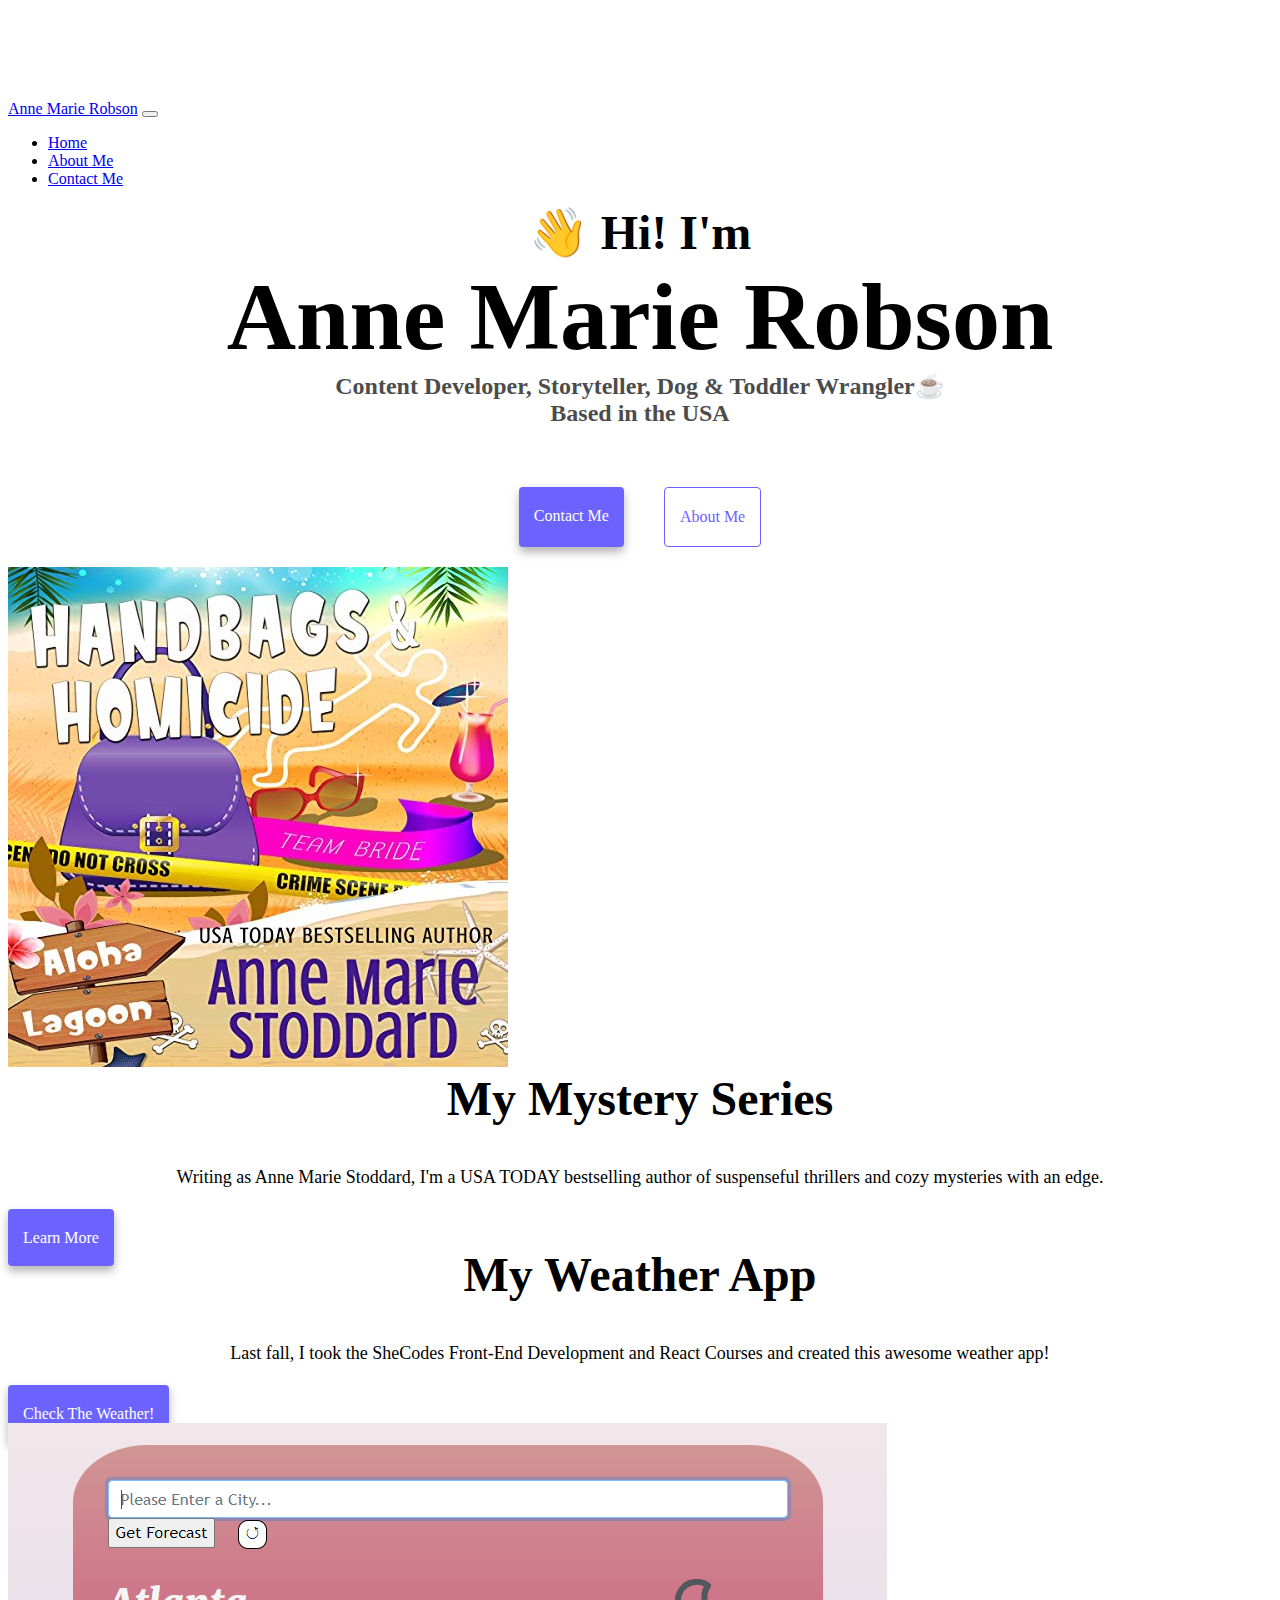
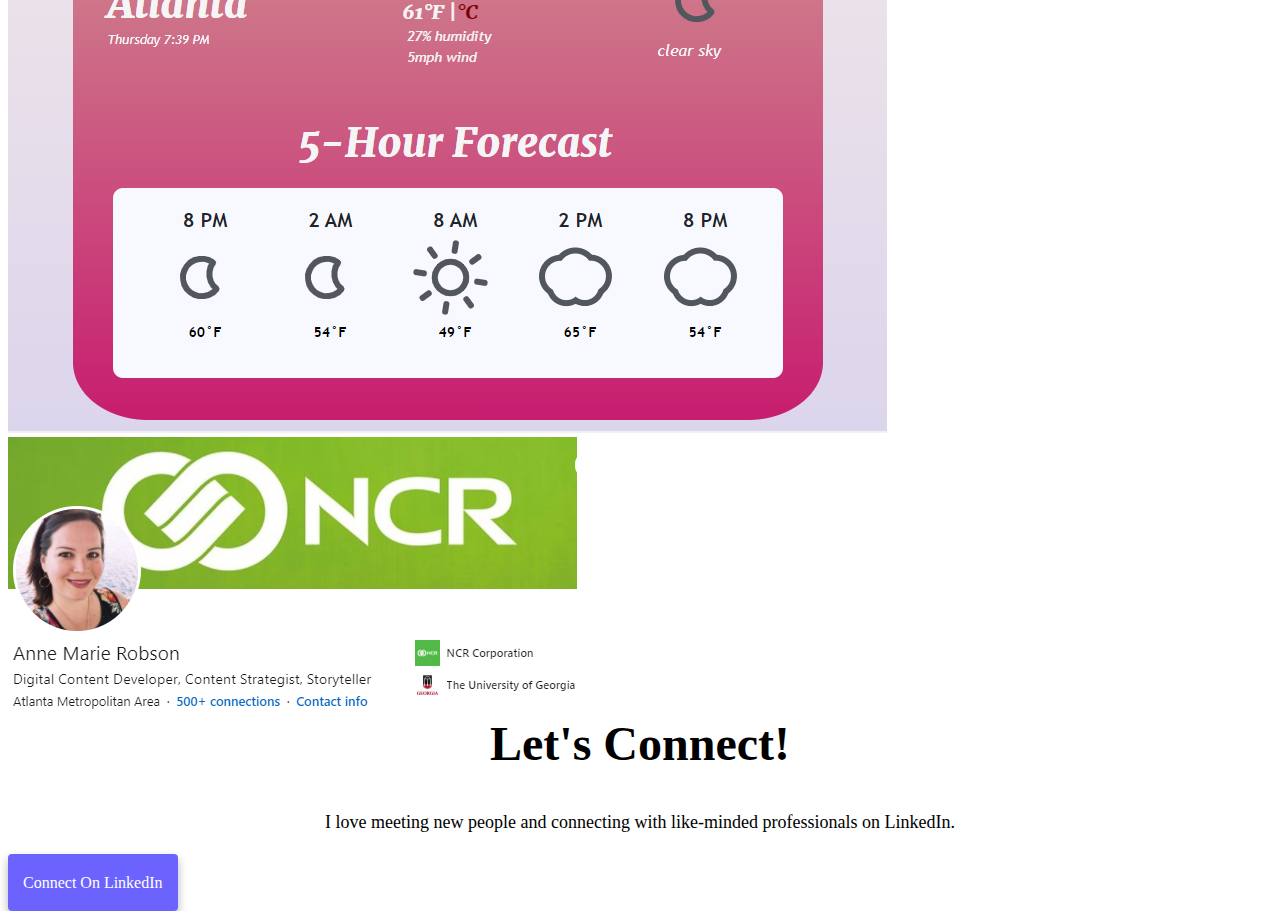
==== index.html @ 596a25dc "Updated image link in HTML" ====
<!DOCTYPE html>
<html lang="en">
  <head>
    <script
      type="text/javascript"
      src="https://codesandbox.io/public/sse-hooks/sse-hooks.e56ff94f429f544c6c7aed41e9b064f1.js"
    ></script>
    <script
      type="text/javascript"
      src="https://codesandbox.io/static/js/banner.bab7510b3.js"
    ></script>

    <meta charset="UTF-8" />
    <meta http-equiv="X-UA-Compatible" content="IE=edge" />
    <meta name="viewport" content="width=device-width, initial-scale=1.0" />
    <title>Anne Marie Robson</title>
    <link
      href="https://cdn.jsdelivr.net/npm/bootstrap@5.0.0-beta2/dist/css/bootstrap.min.css"
      rel="stylesheet"
      integrity="sha384-BmbxuPwQa2lc/FVzBcNJ7UAyJxM6wuqIj61tLrc4wSX0szH/Ev+nYRRuWlolflfl"
      crossorigin="anonymous"
    />
    <script
      src="https://cdn.jsdelivr.net/npm/bootstrap@5.0.0-beta2/dist/js/bootstrap.bundle.min.js"
      integrity="sha384-b5kHyXgcpbZJO/tY9Ul7kGkf1S0CWuKcCD38l8YkeH8z8QjE0GmW1gYU5S9FOnJ0"
      crossorigin="anonymous"
    ></script>
    <link rel="stylesheet" href="style.css" />
  </head>
  <body>
    <nav class="navbar navbar-expand-lg navbar-light bg-light fixed-top">
      <div class="container">
        <a class="navbar-brand" href="index.html">Anne Marie Robson</a>
        <button
          class="navbar-toggler"
          type="button"
          data-bs-toggle="collapse"
          data-bs-target="#navbarNav"
          aria-controls="navbarNav"
          aria-expanded="false"
          aria-label="Toggle navigation"
        >
          <span class="navbar-toggler-icon"></span>
        </button>
        <div class="collapse navbar-collapse" id="navbarNav">
          <ul class="navbar-nav">
            <li class="nav-item">
              <a
                class="nav-link"
                aria-current="page"
                href="index.html"
                target="_blank"
                >Home</a
              >
            </li>
            <li class="nav-item">
              <a
                class="nav-link"
                aria-current="page"
                href="about.html
                    "
                target="_blank"
                >About Me</a
              >
            </li>
            <li class="nav-item">
              <a
                class="nav-link"
                aria-current="page"
                href="about.html#contact"
                target="_blank"
                >Contact Me</a
              >
            </li>
          </ul>
        </div>
      </div>
    </nav>
    <h2 class="text-center">👋 Hi! I'm</h2>
    <h1 class="text-center">Anne Marie Robson</h1>
    <h3 class="text-center">
      Content Developer, Storyteller, Dog & Toddler Wrangler☕
    </h3>
    <h3 class="text-center">Based in the USA</h3>
    <div class="navigation-links mb-5">
      <a href="about.html#contact" class="primary-link">Contact me</a>
      <a href="about.html" class="secondary-link">About me</a>
    </div>
    <div class="container">
      <div class="row">
        <div class="col-6">
          <img src="images/handbags-audio.jpg" class="img-fluid rounded" />
        </div>
        <div class="col-6">
          <h2 class="mb-3">My Mystery Series</h2>
          <p>
            Writing as Anne Marie Stoddard, I'm a USA TODAY bestselling author
            of suspenseful thrillers and cozy mysteries with an edge.
          </p>
          <div class="mt-5">
            <a href="https://www.amstoddardbooks.com/" class="primary-link"
              >Learn More</a
            >
          </div>
        </div>
      </div>
      <div class="row mt-5">
        <div class="col-6">
          <h2 class="mb-3">My Weather App</h2>
          <p>
            Last fall, I took the SheCodes Front-End Development and React
            Courses and created this awesome weather app!
          </p>
          <div class="mt-5">
            <a
              href="https://happy-engelbart-cab167.netlify.app/"
              class="primary-link"
              >Check the Weather!</a
            >
          </div>
        </div>
        <div class="col-6">
          <img src="images/weatherapp.PNG" class="img-fluid rounded" />
        </div>
      </div>
      <div class="row mt-5">
        <div class="col-6">
          <img src="images/linkedin.PNG" class="img-fluid rounded" />
        </div>
        <div class="col-6">
          <h2 class="mb-3">Let's Connect!</h2>
          <p>
            I love meeting new people and connecting with like-minded
            professionals on LinkedIn.
          </p>
          <div class="mt-5">
            <a href="#" class="primary-link">Connect on LinkedIn</a>
          </div>
        </div>
      </div>
    </div>
  </body>
</html>
---- style.css ----
:root {
  --primary-color: #6c63ff;
  --secondary-color: #f5f2fe;
  --box-shadow: 0 5px 10px rgba(0, 0, 0, 0.3);
}
body {
  margin-top: 100px;
}
h1,
h2,
h3 {
  text-align: center;
  margin: 0;
}
h1 {
  font-size: 96px;
}
h2 {
  font-size: 48px;
}
h3 {
  font-size: 24px;
  opacity: 0.7;
}
p {
  padding: 20px;
  font-size: 18px;
  line-height: 1.5;
  text-align: center;
}

.content {
  display: block;
}
.homepage-link {
  color: var(--primary-color);
  text-align: center;
  display: block;
}
.email-link {
  display: flex;
  justify-content: center;
  color: var(--primary-color);
  font-size: 28px;
  text-decoration: none;
}

.email-link:hover {
  text-decoration: underline;
}
.navigation-links {
  display: flex;
  margin-top: 40px;
  justify-content: center;
}

.navigation-links a {
  margin: 20px;
  border-radius: 4px;
  padding: 20px 15px;
  text-decoration: none;
  text-transform: capitalize;
}
.contact-link {
  background: var(--primary-color);
  box-shadow: var(--box-shadow);
  color: white;
}
.about-link {
  color: var(--primary-color);
  border: 1px solid var(--primary-color);
}
.primary-link {
  border-radius: 4px;
  padding: 20px 15px;
  text-decoration: none;
  text-transform: capitalize;
  background: var(--primary-color);
  box-shadow: var(--box-shadow);
  color: white;
}
.secondary-link {
  border-radius: 4px;
  padding: 20px 15px;
  text-decoration: none;
  text-transform: capitalize;
  color: var(--primary-color);
  border: 1px solid var(--primary-color);
}
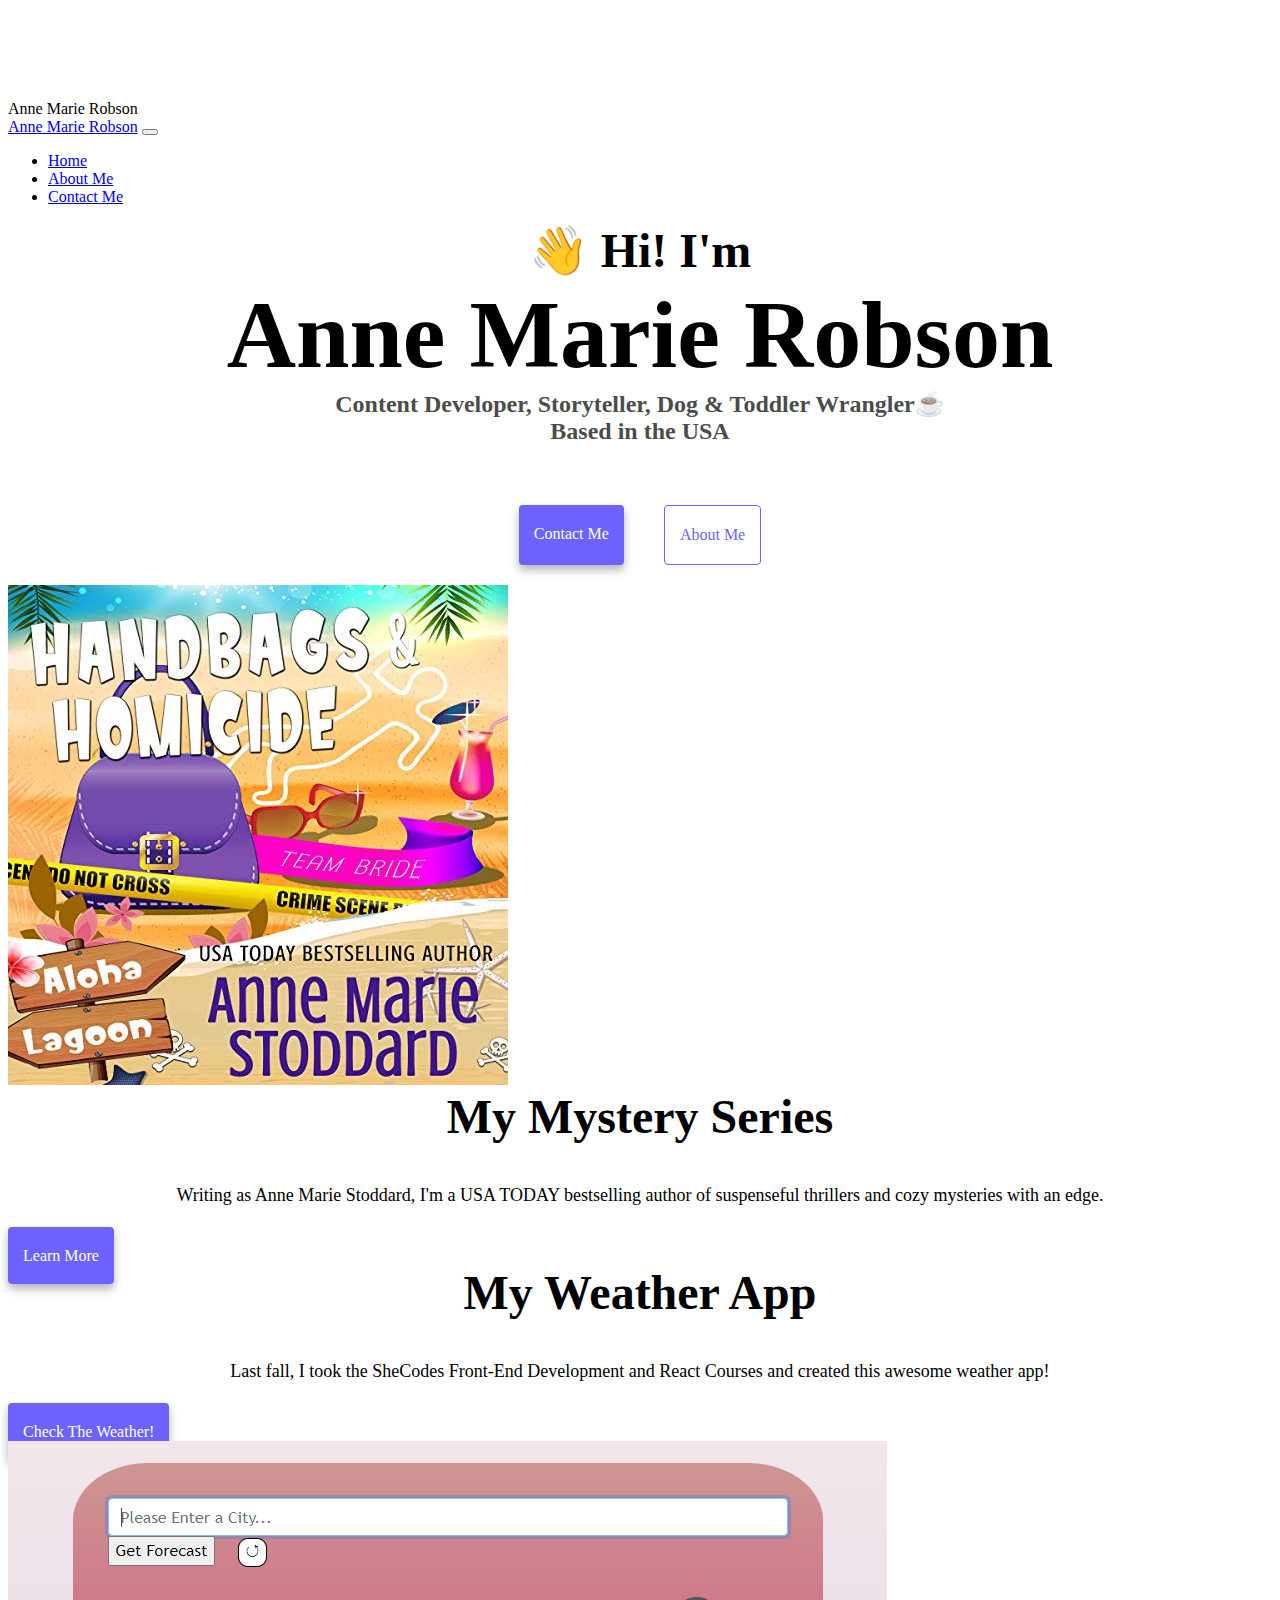
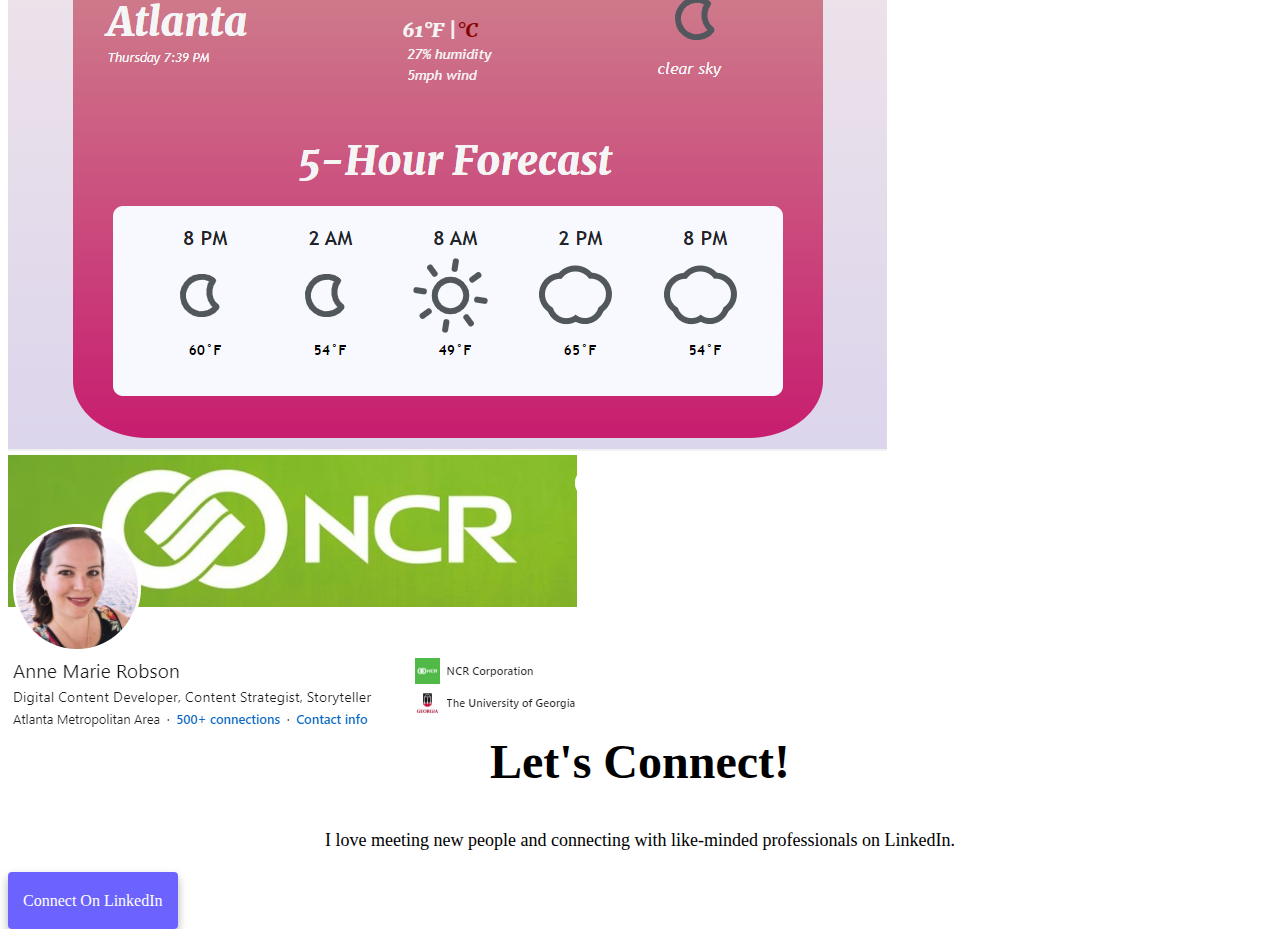
==== commit c21c42f5: "SEO" ====
--- a/index.html
+++ b/index.html
@@ -13,6 +13,7 @@
     <meta charset="UTF-8" />
     <meta http-equiv="X-UA-Compatible" content="IE=edge" />
     <meta name="viewport" content="width=device-width, initial-scale=1.0" />
+    <meta name="description" content="Anne Marie Robson is a content developer, content strategist, and storyteller based in Atlanta, Georgia. Contact her to learn more about her books and how she can help you refine your content strategy."
     <title>Anne Marie Robson</title>
     <link
       href="https://cdn.jsdelivr.net/npm/bootstrap@5.0.0-beta2/dist/css/bootstrap.min.css"
@@ -83,29 +84,46 @@
     </h3>
     <h3 class="text-center">Based in the USA</h3>
     <div class="navigation-links mb-5">
-      <a href="about.html#contact" class="primary-link">Contact me</a>
-      <a href="about.html" class="secondary-link">About me</a>
+      <a
+        href="about.html#contact"
+        class="primary-link"
+        title="Contact Anne Marie Robson"
+        >Contact me</a
+      >
+      <a
+        href="about.html"
+        class="secondary-link"
+        title="About Anne Marie Robson"
+        >About me</a
+      >
     </div>
     <div class="container">
       <div class="row">
-        <div class="col-6">
-          <img src="images/handbags-audio.jpg" class="img-fluid rounded" />
+        <div class="col-sm-6">
+          <img
+            src="images/handbags-audio.jpg"
+            alt="Handbags & Homicide Mystery Novel"
+            class="img-fluid rounded d-none d-sm-block"
+          />
         </div>
-        <div class="col-6">
+        <div class="col-sm-6">
           <h2 class="mb-3">My Mystery Series</h2>
           <p>
             Writing as Anne Marie Stoddard, I'm a USA TODAY bestselling author
             of suspenseful thrillers and cozy mysteries with an edge.
           </p>
           <div class="mt-5">
-            <a href="https://www.amstoddardbooks.com/" class="primary-link"
+            <a
+              href="https://www.amstoddardbooks.com/"
+              class="primary link project-link"
+              title="Learn More about Anne Marie Stoddard's Books"
               >Learn More</a
             >
           </div>
         </div>
       </div>
       <div class="row mt-5">
-        <div class="col-6">
+        <div class="col-sm-6">
           <h2 class="mb-3">My Weather App</h2>
           <p>
             Last fall, I took the SheCodes Front-End Development and React
@@ -114,18 +132,27 @@
           <div class="mt-5">
             <a
               href="https://happy-engelbart-cab167.netlify.app/"
-              class="primary-link"
+              class="primary link project-link"
+              title="Weather App Project"
               >Check the Weather!</a
             >
           </div>
         </div>
-        <div class="col-6">
-          <img src="images/weatherapp.PNG" class="img-fluid rounded" />
+        <div class="col-sm-6">
+          <img
+            src="images/weatherapp.PNG"
+            class="img-fluid rounded d-none d-sm-block"
+            alt="Weather App Project"
+          />
         </div>
       </div>
       <div class="row mt-5">
-        <div class="col-6">
-          <img src="images/linkedin.PNG" class="img-fluid rounded" />
+        <div class="col-sm-6">
+          <img
+            src="images/linkedin.PNG"
+            class="img-fluid rounded d-none d-sm-block"
+            alt="LinkedIn Profile"
+          />
         </div>
         <div class="col-6">
           <h2 class="mb-3">Let's Connect!</h2>
@@ -134,7 +161,12 @@
             professionals on LinkedIn.
           </p>
           <div class="mt-5">
-            <a href="#" class="primary-link">Connect on LinkedIn</a>
+            <a
+              href="https://www.linkedin.com/in/am-robson/"
+              class="primary link project-link"
+              title="Connect on Linked"
+              >Connect on LinkedIn</a
+            >
           </div>
         </div>
       </div>
--- a/style.css
+++ b/style.css
@@ -32,6 +32,7 @@
 .content {
   display: block;
 }
+
 .homepage-link {
   color: var(--primary-color);
   text-align: center;
@@ -70,7 +71,8 @@
   color: var(--primary-color);
   border: 1px solid var(--primary-color);
 }
-.primary-link {
+.primary-link,
+.project-link {
   border-radius: 4px;
   padding: 20px 15px;
   text-decoration: none;
@@ -87,3 +89,9 @@
   color: var(--primary-color);
   border: 1px solid var(--primary-color);
 }
+
+@media (max-width: 576px) .project-link {
+  display: block;
+  text-align: center;
+  margin: 0 20px;
+}
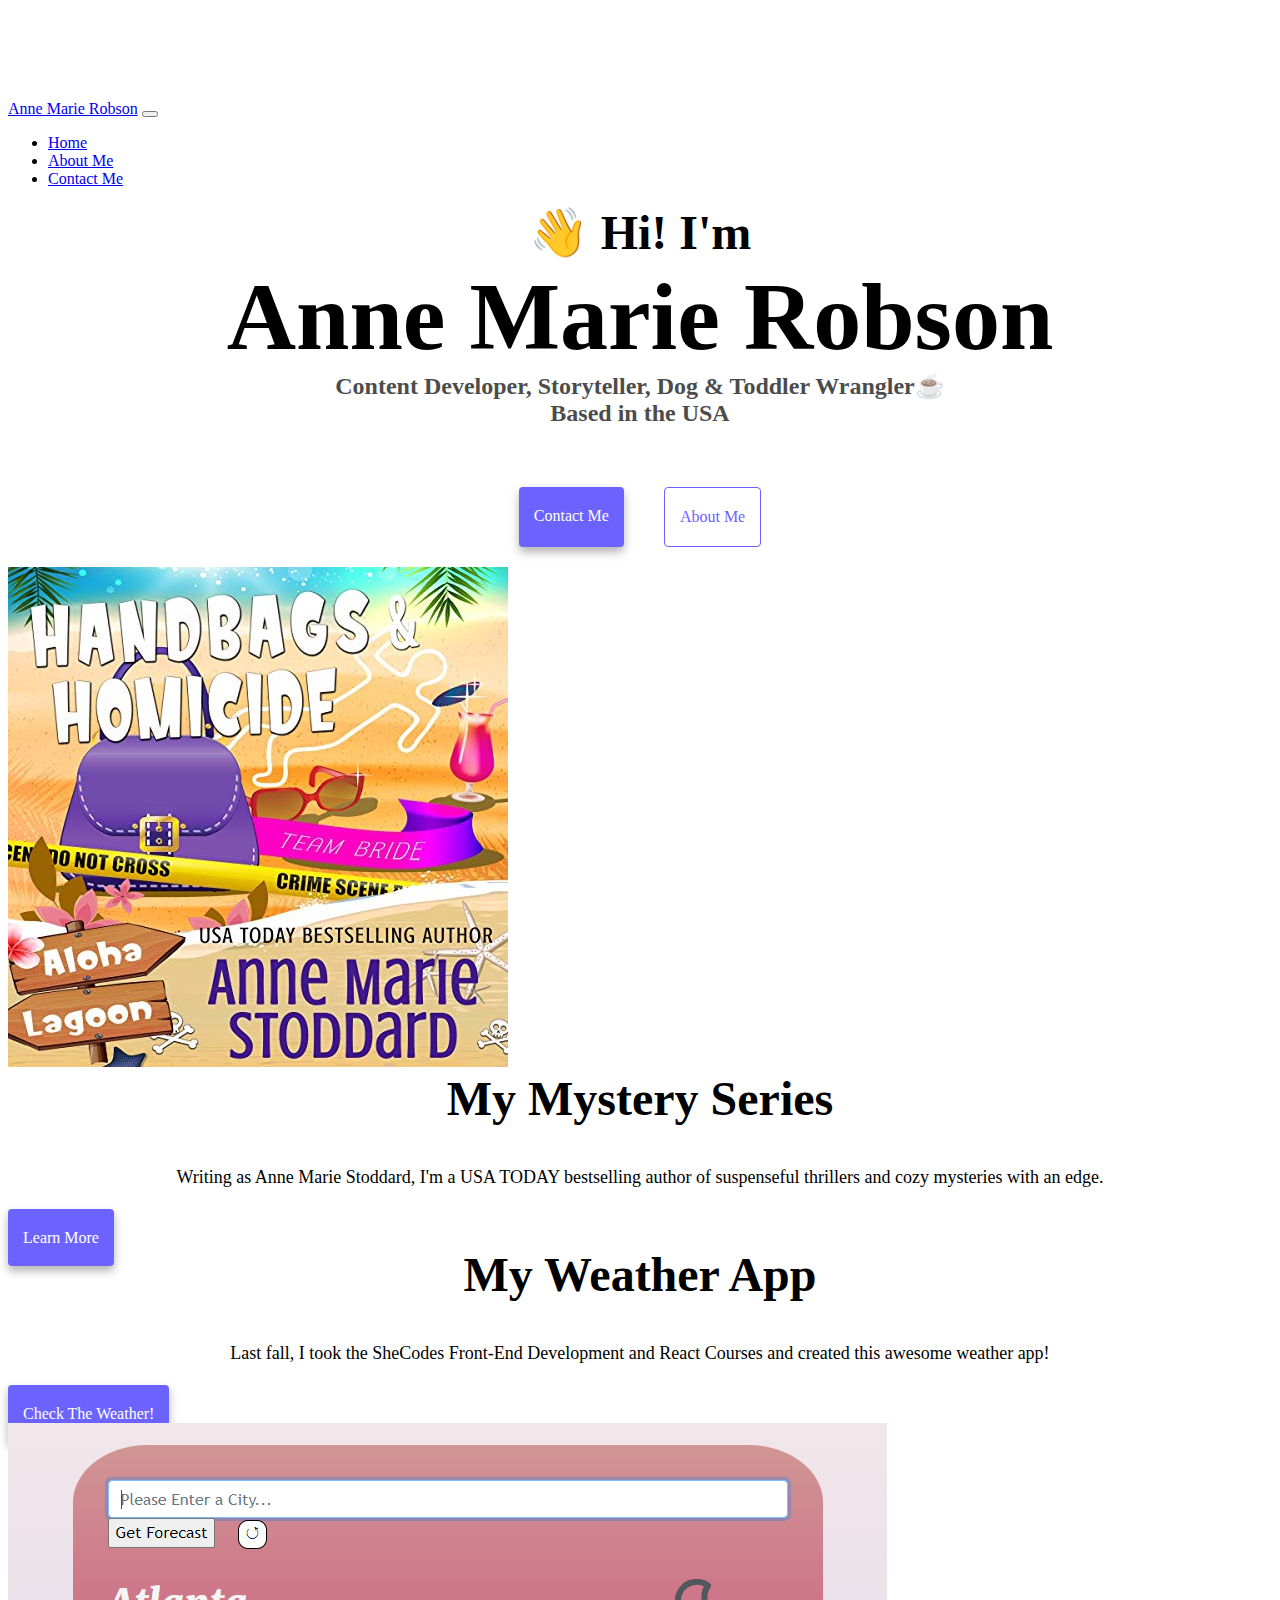
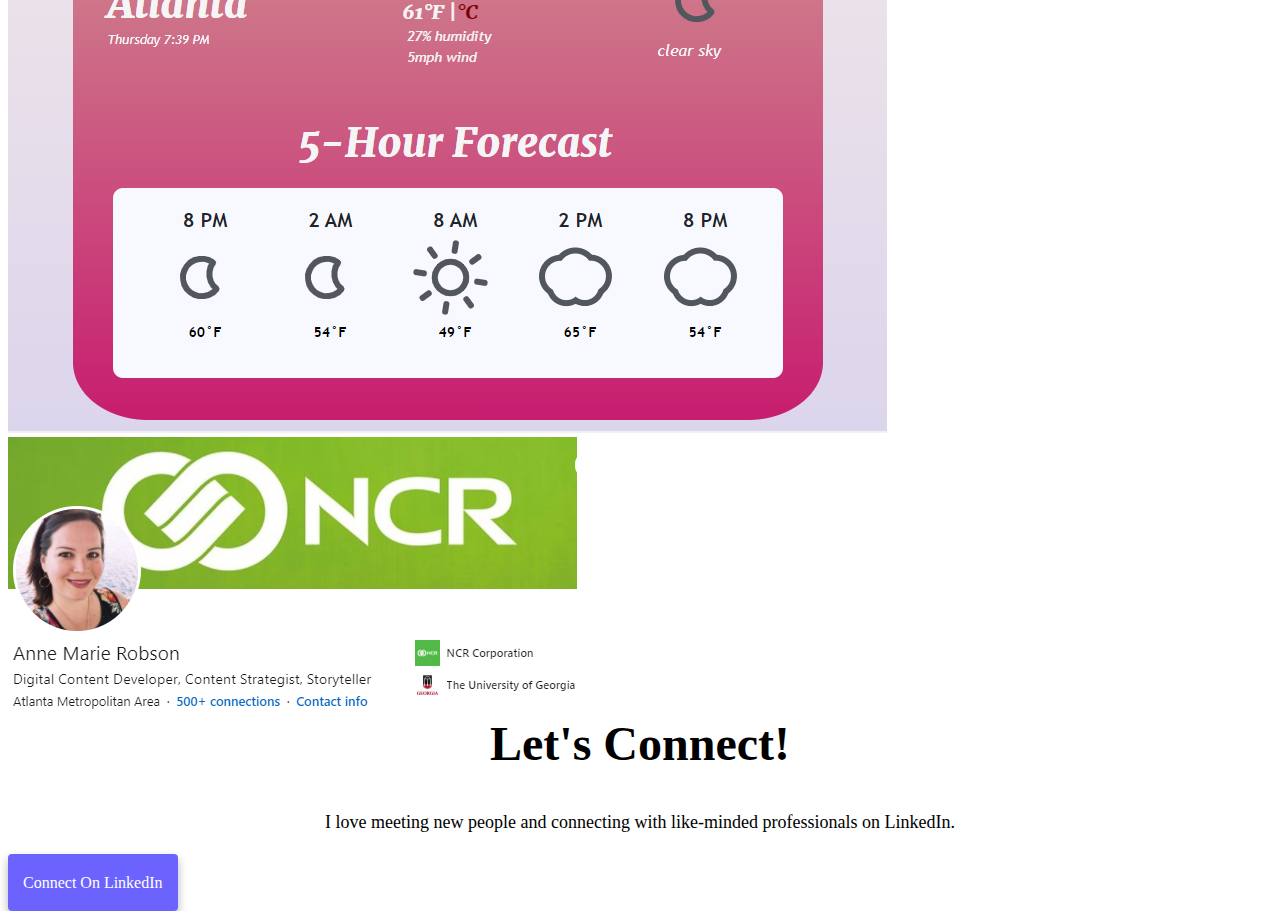
==== commit c2011c71: "Fixed broken HTML in site header" ====
--- a/index.html
+++ b/index.html
@@ -13,7 +13,10 @@
     <meta charset="UTF-8" />
     <meta http-equiv="X-UA-Compatible" content="IE=edge" />
     <meta name="viewport" content="width=device-width, initial-scale=1.0" />
-    <meta name="description" content="Anne Marie Robson is a content developer, content strategist, and storyteller based in Atlanta, Georgia. Contact her to learn more about her books and how she can help you refine your content strategy."
+    <meta
+      name="description"
+      content="Anne Marie Robson is a content developer, content strategist, and storyteller based in Atlanta, Georgia. Contact her to learn more about her books and how she can help you refine your content strategy."
+    />
     <title>Anne Marie Robson</title>
     <link
       href="https://cdn.jsdelivr.net/npm/bootstrap@5.0.0-beta2/dist/css/bootstrap.min.css"
@@ -154,7 +157,7 @@
             alt="LinkedIn Profile"
           />
         </div>
-        <div class="col-6">
+        <div class="col-sm-6">
           <h2 class="mb-3">Let's Connect!</h2>
           <p>
             I love meeting new people and connecting with like-minded
--- a/style.css
+++ b/style.css
@@ -90,8 +90,10 @@
   border: 1px solid var(--primary-color);
 }
 
-@media (max-width: 576px) .project-link {
-  display: block;
-  text-align: center;
-  margin: 0 20px;
+@media (max-width: 576px) {
+  .project-link {
+    display: block;
+    text-align: center;
+    margin: 0 20px;
+  }
 }
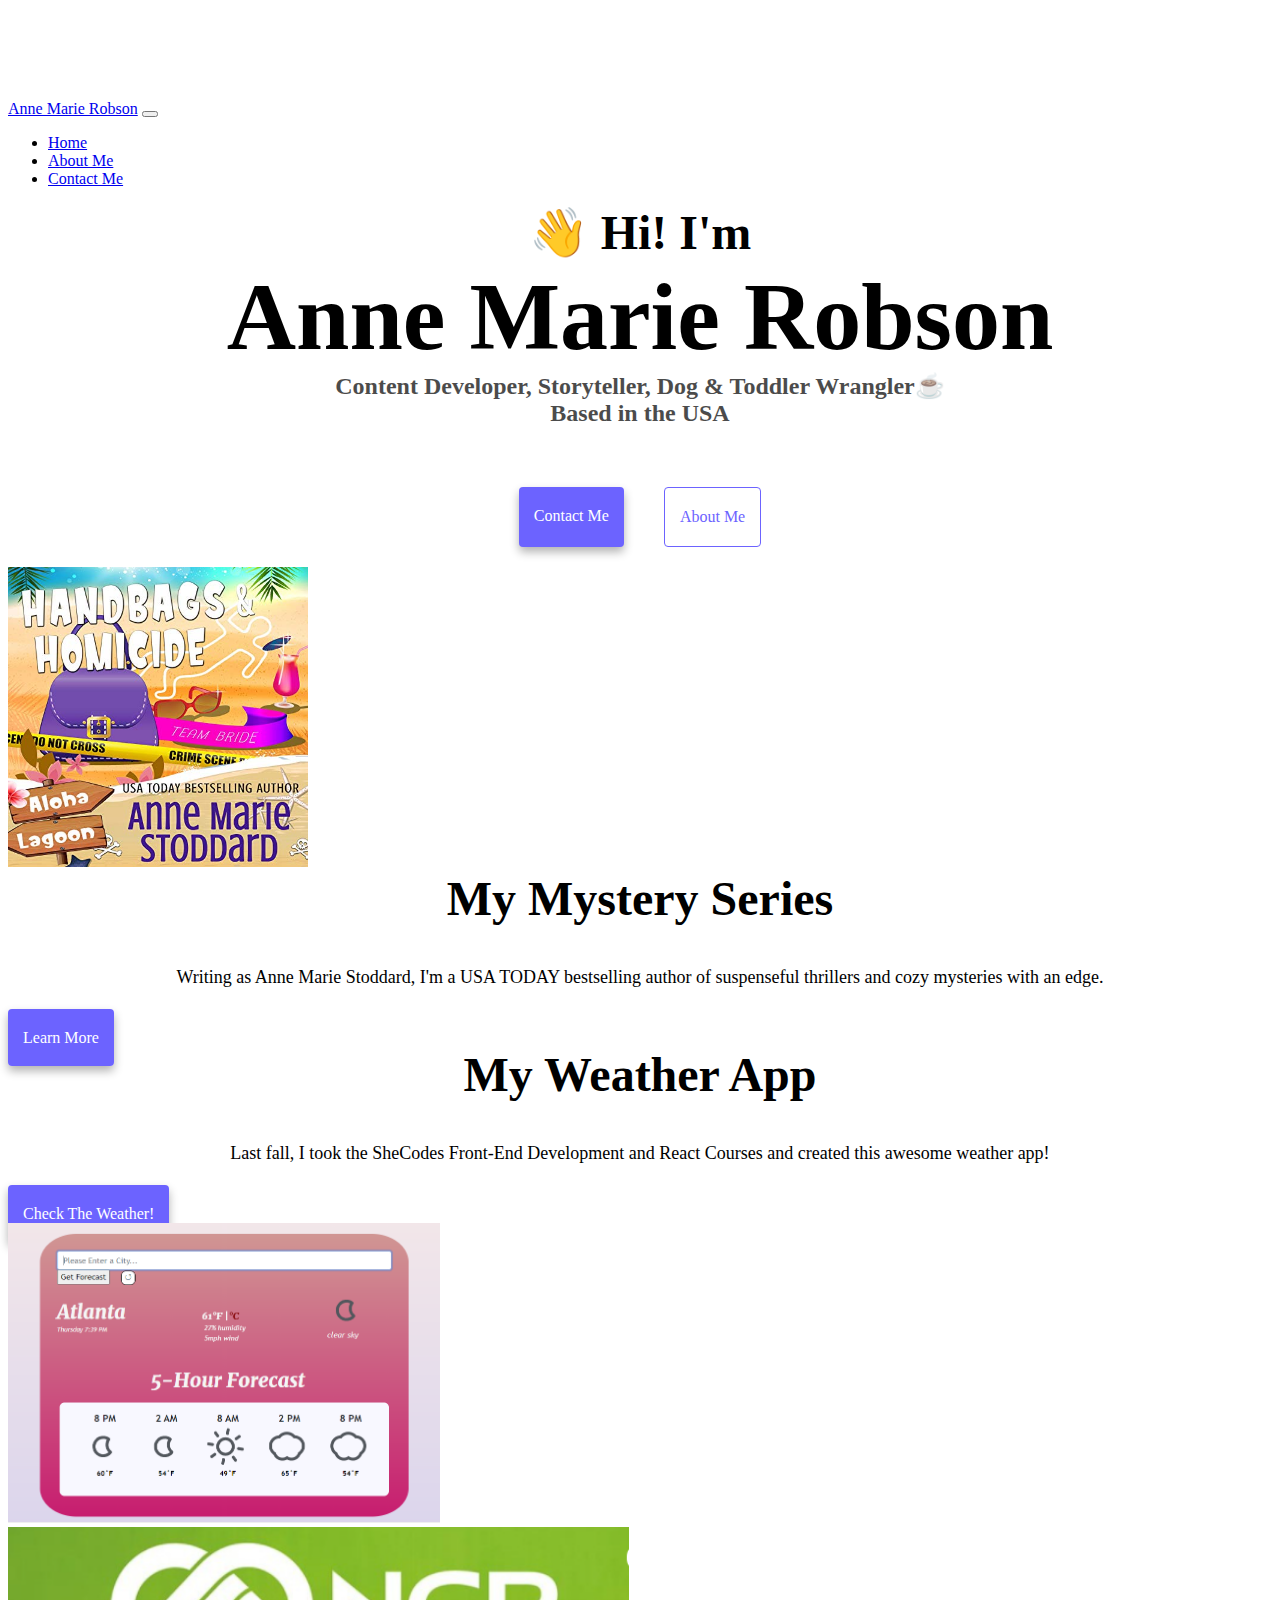
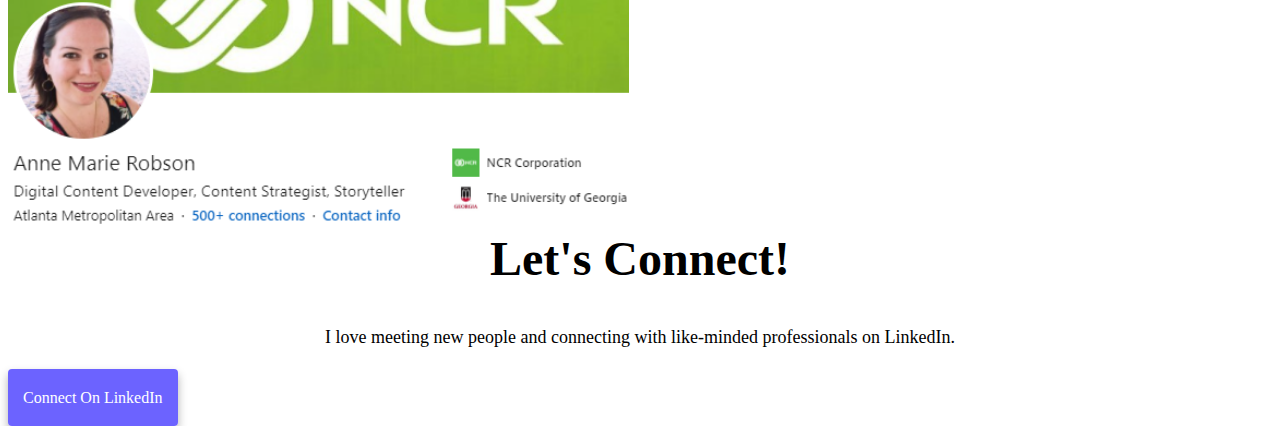
==== commit e68ba797: "Image resize" ====
--- a/index.html
+++ b/index.html
@@ -107,6 +107,7 @@
             src="images/handbags-audio.jpg"
             alt="Handbags & Homicide Mystery Novel"
             class="img-fluid rounded d-none d-sm-block"
+            height="300"
           />
         </div>
         <div class="col-sm-6">
@@ -146,6 +147,7 @@
             src="images/weatherapp.PNG"
             class="img-fluid rounded d-none d-sm-block"
             alt="Weather App Project"
+            height="300"
           />
         </div>
       </div>
@@ -155,6 +157,7 @@
             src="images/linkedin.PNG"
             class="img-fluid rounded d-none d-sm-block"
             alt="LinkedIn Profile"
+            height="300"
           />
         </div>
         <div class="col-sm-6">
